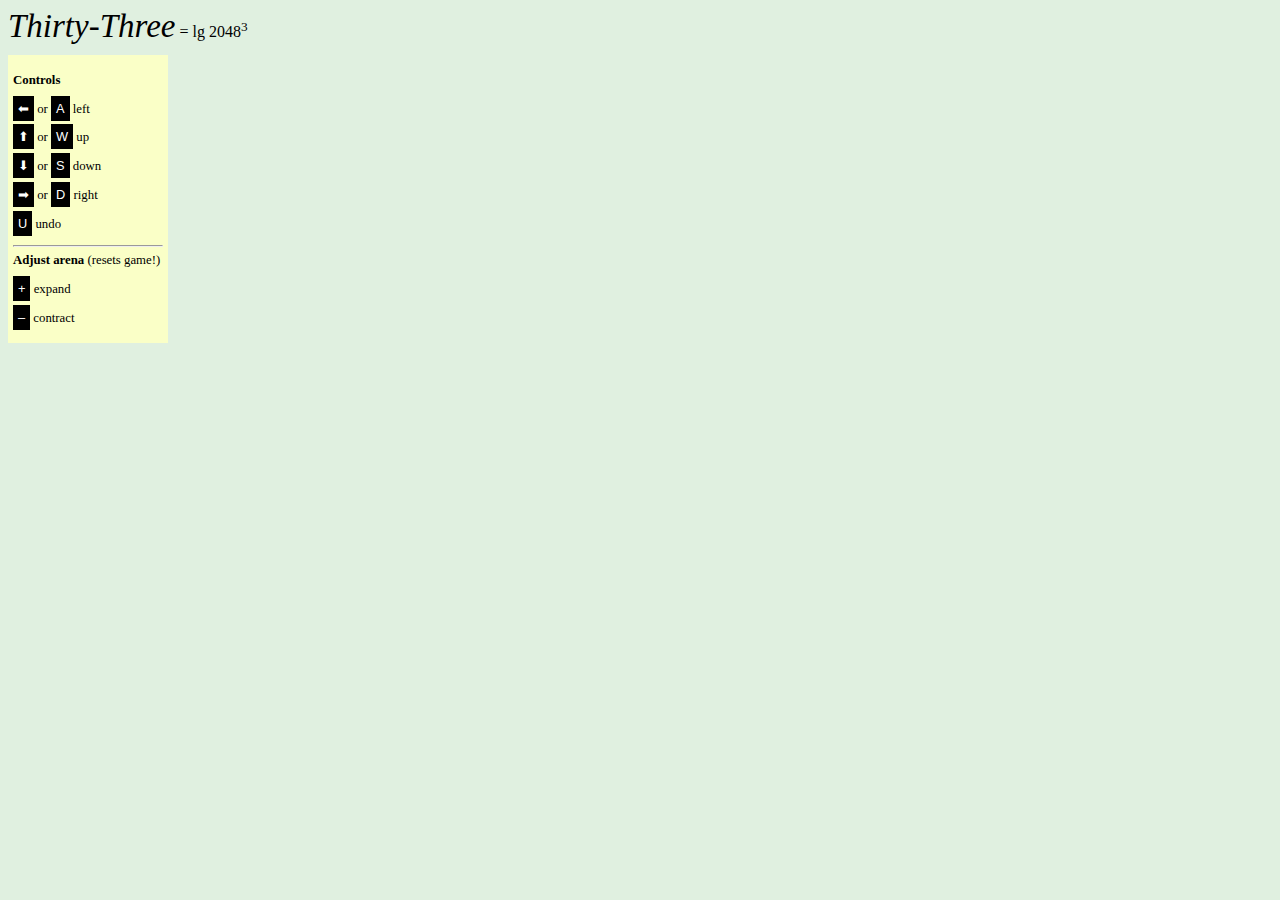
==== index.html @ 0bff74de ":mag: resizable arena" ====
<html>
  <head>
    <meta content="text/html;charset=utf-8" http-equiv="Content-Type">
    <meta content="utf-8" http-equiv="encoding">
    <link rel="stylesheet" type="text/css" href="static/thirty-three.css">
    <link rel="stylesheet" type="text/css" href="static/tiles.css">
    <title>Thirty-Three</title>
  </head>
  <body>
    <div>
      <span id="title"><em>Thirty-Three</em></span>
      <span id="subtitle">= lg 2048<sup>3</sup></span>
    </div>
    <div id="downtown">
    </div>
    <script src="http://fb.me/react-0.9.0.js"></script>
    <script src="target/cljsbuild-compiler-0/goog/base.js"
	    type="text/javascript">
    </script>
    <script src="static/thirty-three.js" type="text/javascript"></script>
    <script type="text/javascript">goog.require("Thirty_Three.core");</script>
    <div id="controls">
      <p><strong>Controls</strong></p>
      <p><span class="key">&#11013;</span> or <span class="key">A</span> left</p>
      <p><span class="key">&#11014;</span> or <span class="key">W</span> up</p>
      <p><span class="key">&#11015;</span> or <span class="key">S</span> down</p>
      <p><span class="key">&#10145;</span> or <span class="key">D</span> right</p>
      <p><span class="key">U</span> undo</p>
      <hr/>
      <strong>Adjust arena</strong> (resets game!)
      <p><span class="key">+</span> expand</p>
      <p><span class="key">&ndash;</span> contract</p>


    </div>
  </body>
</html>
---- static/thirty-three.css ----
body {
    background-color:#E0F0E0;
}

#title {
    font-size: 33px; /* obligatory */
    margin-bottom: 0px;
}

h4 { margin:0px; }

.row {
    font-size: 25px;
}

.tile {
    width: 33px;
    height: 33px;
    display: inline-block;
}

#controls {
    margin-top: 10px;
    font-size: 80%;
    padding: 5px;
    width: 150px;
    background-color: #FAFFC7;
}

.key {
    font-family: Sans-Serif;
    padding: 5px;
    background-color: #000000;
    color: #ffffff;
}

[data-value="_"] {
    background-color: #E0C0E0;
}
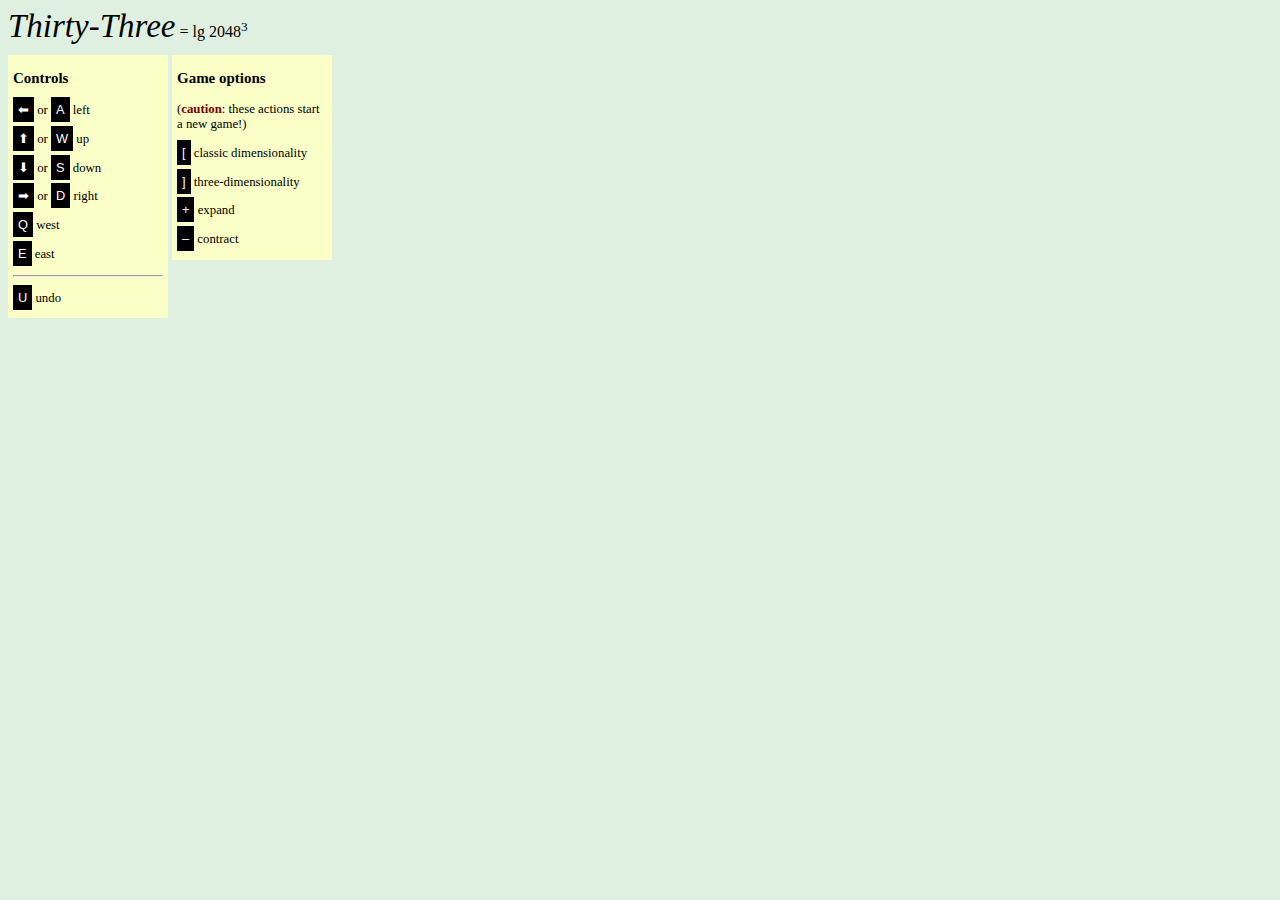
==== commit dd862058: ":sparkling_heart: three-interface is default, resizeable too" ====
--- a/index.html
+++ b/index.html
@@ -19,19 +19,24 @@
     </script>
     <script src="static/thirty-three.js" type="text/javascript"></script>
     <script type="text/javascript">goog.require("Thirty_Three.core");</script>
-    <div id="controls">
-      <p><strong>Controls</strong></p>
+    <div id="controls" class="legend">
+      <h3>Controls</h3>
       <p><span class="key">&#11013;</span> or <span class="key">A</span> left</p>
       <p><span class="key">&#11014;</span> or <span class="key">W</span> up</p>
       <p><span class="key">&#11015;</span> or <span class="key">S</span> down</p>
       <p><span class="key">&#10145;</span> or <span class="key">D</span> right</p>
+      <p><span class="key">Q</span> west</p>
+      <p><span class="key">E</span> east</p>
+      <hr/>
       <p><span class="key">U</span> undo</p>
-      <hr/>
-      <strong>Adjust arena</strong> (resets game!)
+    </div>
+    <div id="options" class="legend">
+      <h3>Game options</h3>
+      (<strong style="color:#770000;">caution</strong>: these actions start a new game!)
+      <p><span class="key">[</span> classic dimensionality</p>
+      <p><span class="key">]</span> three-dimensionality</p>
       <p><span class="key">+</span> expand</p>
       <p><span class="key">&ndash;</span> contract</p>
-
-
     </div>
   </body>
 </html>
--- a/static/thirty-three.css
+++ b/static/thirty-three.css
@@ -9,6 +9,11 @@
 
 h4 { margin:0px; }
 
+.level {
+    margin: 5px;
+    display: inline-block;
+}
+
 .row {
     font-size: 25px;
 }
@@ -19,12 +24,15 @@
     display: inline-block;
 }
 
-#controls {
+.legend {
     margin-top: 10px;
     font-size: 80%;
-    padding: 5px;
+    padding-left: 5px;
+    padding-right: 5px;
     width: 150px;
     background-color: #FAFFC7;
+    display: inline-block;
+    vertical-align: top;
 }
 
 .key {
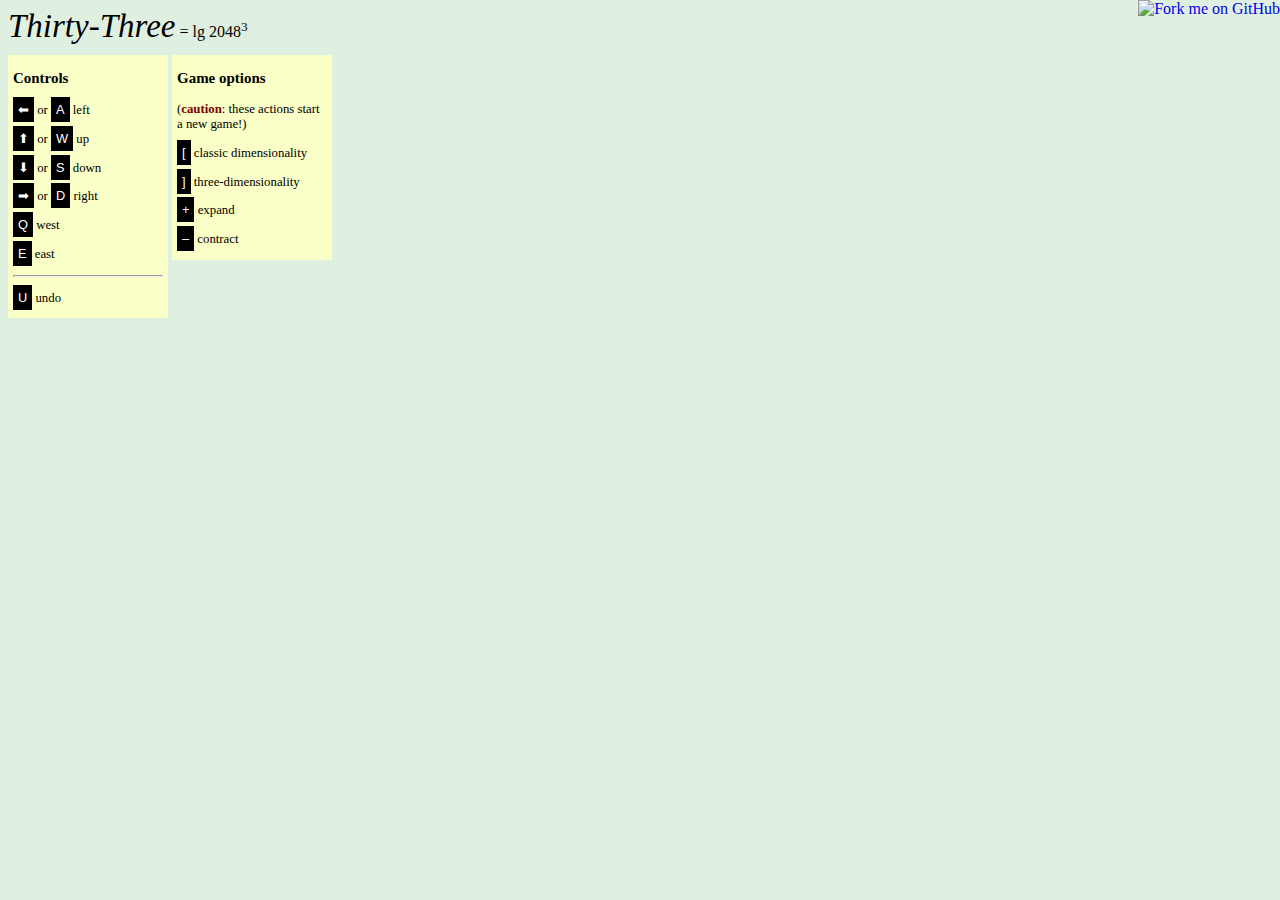
==== commit 439c490e: "GitHub :ribbon: link, seeding constant consistency" ====
--- a/index.html
+++ b/index.html
@@ -7,6 +7,7 @@
     <title>Thirty-Three</title>
   </head>
   <body>
+    <a href="https://github.com/zackmdavis/Thirty-Three" target="_blank"><img style="position: absolute; top: 0; right: 0; border: 0;" src="https://camo.githubusercontent.com/e7bbb0521b397edbd5fe43e7f760759336b5e05f/68747470733a2f2f73332e616d617a6f6e6177732e636f6d2f6769746875622f726962626f6e732f666f726b6d655f72696768745f677265656e5f3030373230302e706e67" alt="Fork me on GitHub" data-canonical-src="https://s3.amazonaws.com/github/ribbons/forkme_right_green_007200.png"></a>
     <div>
       <span id="title"><em>Thirty-Three</em></span>
       <span id="subtitle">= lg 2048<sup>3</sup></span>
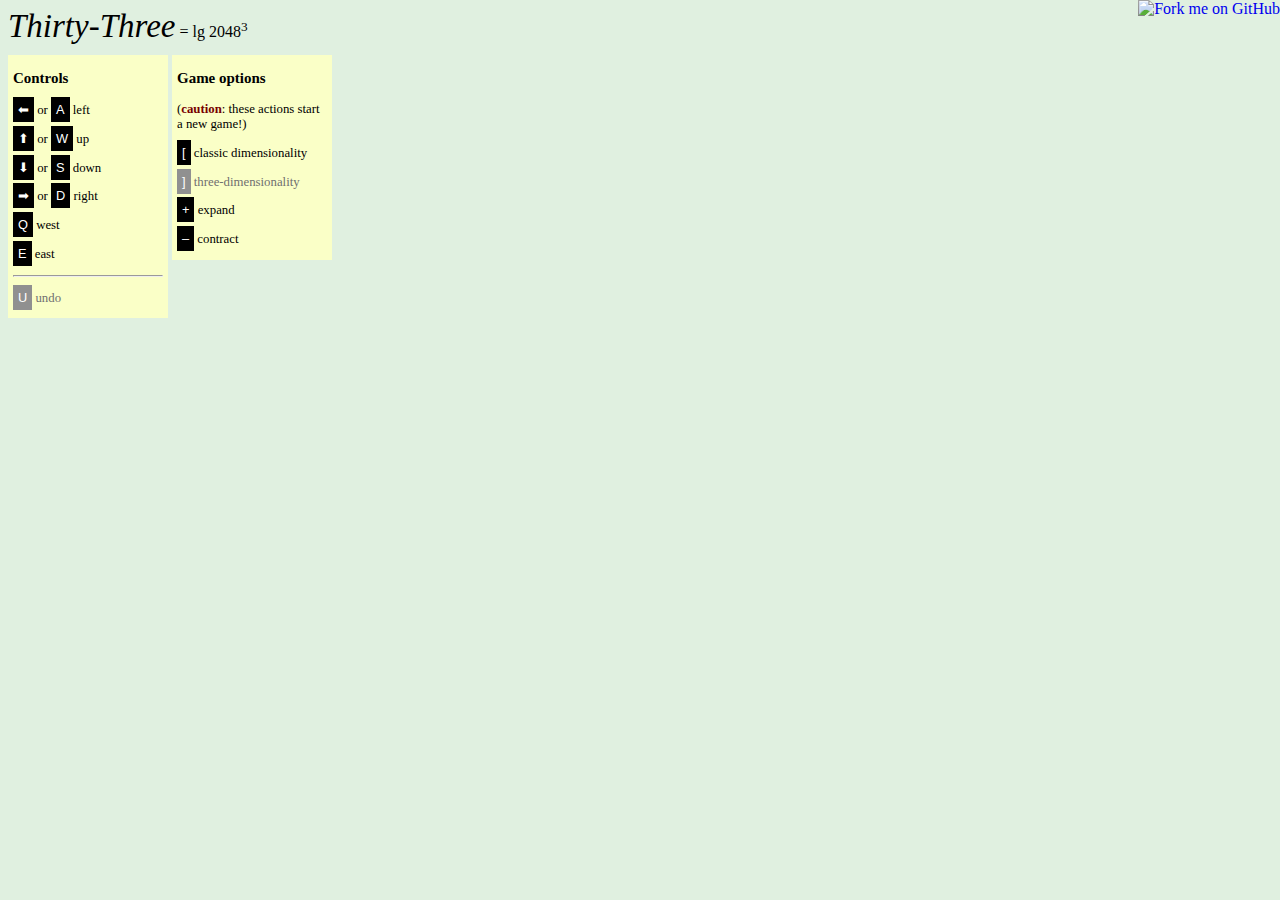
==== commit e1f483ba: ":traffic_light: static support towards indicating unavailable actions" ====
--- a/index.html
+++ b/index.html
@@ -22,22 +22,54 @@
     <script type="text/javascript">goog.require("Thirty_Three.core");</script>
     <div id="controls" class="legend">
       <h3>Controls</h3>
-      <p><span class="key">&#11013;</span> or <span class="key">A</span> left</p>
-      <p><span class="key">&#11014;</span> or <span class="key">W</span> up</p>
-      <p><span class="key">&#11015;</span> or <span class="key">S</span> down</p>
-      <p><span class="key">&#10145;</span> or <span class="key">D</span> right</p>
-      <p><span class="key">Q</span> west</p>
-      <p><span class="key">E</span> east</p>
+      <p>
+        <span class="key available-key">&#11013;</span>
+        or <span class="key available-key">A</span> left
+      </p>
+      <p>
+        <span class="key available-key">&#11014;</span>
+        or <span class="key available-key">W</span> up
+      </p>
+      <p>
+        <span class="key available-key">&#11015;</span>
+        or <span class="key available-key">S</span> down</p>
+      <p>
+        <span class="key available-key">&#10145;</span>
+        or <span class="key available-key">D</span> right
+      </p>
+      <p>
+        <span class="key available-key" data-action="west">Q</span>
+        <span class="label available-label">west</span>
+      </p>
+      <p>
+        <span class="key available-key" data-action="east">E</span>
+        <span class="label available-label">east</span>
+      </p>
       <hr/>
-      <p><span class="key">U</span> undo</p>
+      <p>
+        <span class="key unavailable-key" data-action="undo">U</span>
+        <span class="label unavailable-label">undo</span>
+      </p>
     </div>
     <div id="options" class="legend">
       <h3>Game options</h3>
       (<strong style="color:#770000;">caution</strong>: these actions start a new game!)
-      <p><span class="key">[</span> classic dimensionality</p>
-      <p><span class="key">]</span> three-dimensionality</p>
-      <p><span class="key">+</span> expand</p>
-      <p><span class="key">&ndash;</span> contract</p>
+      <p>
+        <span class="key available-key">[</span>
+        <span class="label available-label">classic dimensionality</span>
+      </p>
+      <p>
+        <span class="key unavailable-key">]</span>
+        <span class="label unavailable-label">three-dimensionality</span>
+      </p>
+      <p>
+        <span class="key available-key">+</span>
+        <span class="label available-label">expand</span>
+      </p>
+      <p>
+        <span class="key available-key">&ndash;</span>
+        <span class="label available-label">contract</span>
+      </p>
     </div>
   </body>
 </html>
--- a/static/thirty-three.css
+++ b/static/thirty-three.css
@@ -1,47 +1,58 @@
 body {
-    background-color:#E0F0E0;
+  background-color:#E0F0E0;
 }
 
 #title {
-    font-size: 33px; /* obligatory */
-    margin-bottom: 0px;
+  font-size: 33px; /* obligatory */
+  margin-bottom: 0px;
 }
 
 h4 { margin:0px; }
 
 .level {
-    margin: 5px;
-    display: inline-block;
+  margin: 5px;
+  display: inline-block;
 }
 
 .row {
-    font-size: 25px;
+  font-size: 25px;
 }
 
 .tile {
-    width: 33px;
-    height: 33px;
-    display: inline-block;
+  width: 33px;
+  height: 33px;
+  display: inline-block;
 }
 
 .legend {
-    margin-top: 10px;
-    font-size: 80%;
-    padding-left: 5px;
-    padding-right: 5px;
-    width: 150px;
-    background-color: #FAFFC7;
-    display: inline-block;
-    vertical-align: top;
+  margin-top: 10px;
+  font-size: 80%;
+  padding-left: 5px;
+  padding-right: 5px;
+  width: 150px;
+  background-color: #FAFFC7;
+  display: inline-block;
+  vertical-align: top;
 }
 
 .key {
-    font-family: Sans-Serif;
-    padding: 5px;
-    background-color: #000000;
-    color: #ffffff;
+  font-family: Sans-Serif;
+  padding: 5px;
+  color: #ffffff;
+}
+
+.available-key {
+  background-color: #000000;
+}
+
+.unavailable-key {
+  background-color: #909090;
+}
+
+.unavailable-label {
+  color: #707070;
 }
 
 [data-value="_"] {
-    background-color: #E0C0E0;
-}+  background-color: #E0C0E0;
+}
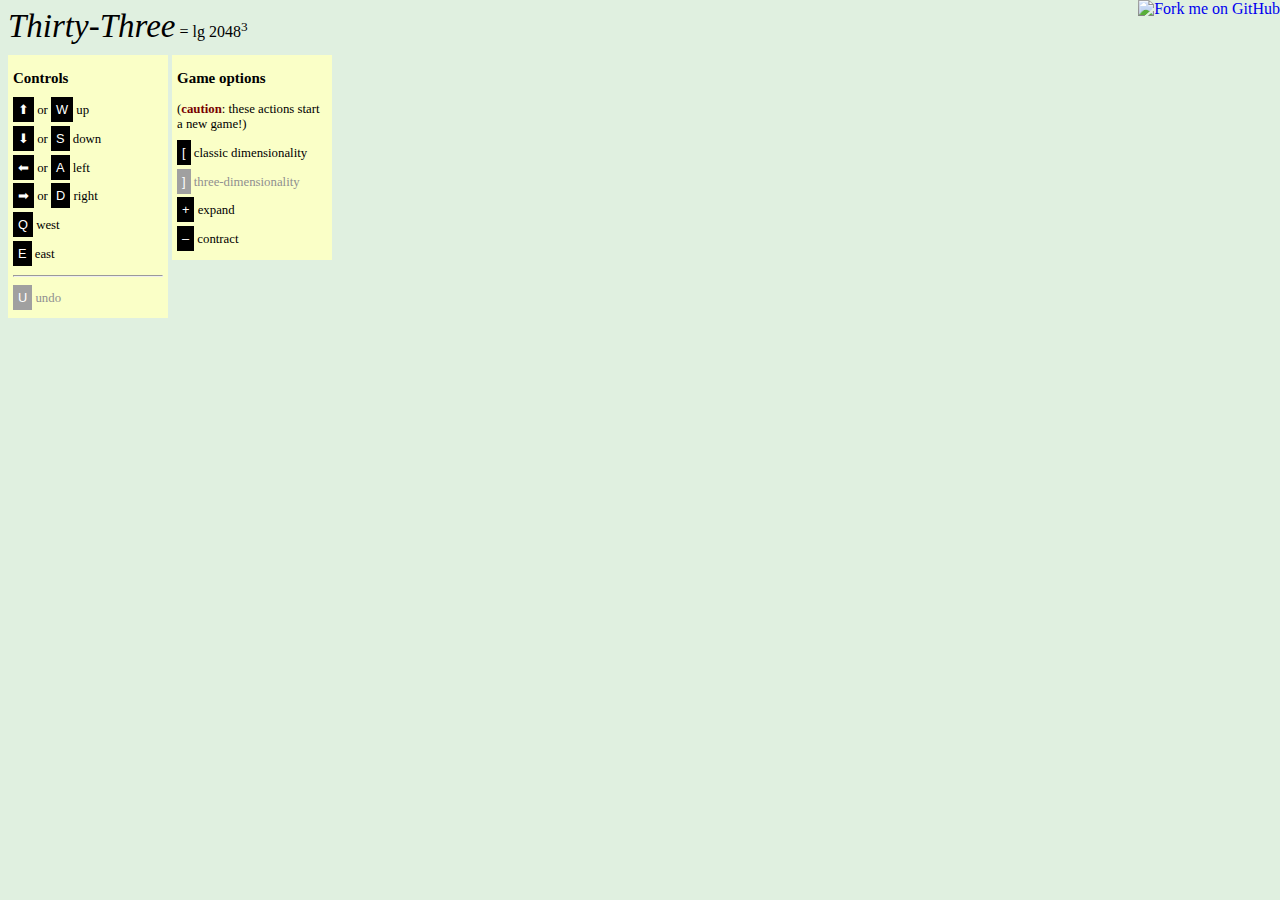
==== commit 6d2a980a: "label-availability! by dimensionality" ====
--- a/index.html
+++ b/index.html
@@ -14,6 +14,7 @@
     </div>
     <div id="downtown">
     </div>
+    <script src="http://code.jquery.com/jquery-1.11.1.min.js"></script>
     <script src="http://fb.me/react-0.9.0.js"></script>
     <script src="target/cljsbuild-compiler-0/goog/base.js"
 	    type="text/javascript">
@@ -22,53 +23,53 @@
     <script type="text/javascript">goog.require("Thirty_Three.core");</script>
     <div id="controls" class="legend">
       <h3>Controls</h3>
-      <p>
-        <span class="key available-key">&#11013;</span>
-        or <span class="key available-key">A</span> left
+      <p class="available up">
+        <span class="key">&#11014;</span>
+        or <span class="key">W</span> up
       </p>
-      <p>
-        <span class="key available-key">&#11014;</span>
-        or <span class="key available-key">W</span> up
+      <p class="available down">
+        <span class="key">&#11015;</span>
+        or <span class="key">S</span> down</p>
+      <p class="available left">
+        <span class="key">&#11013;</span>
+        or <span class="key">A</span> left
       </p>
-      <p>
-        <span class="key available-key">&#11015;</span>
-        or <span class="key available-key">S</span> down</p>
-      <p>
-        <span class="key available-key">&#10145;</span>
-        or <span class="key available-key">D</span> right
+      <p class="available right">
+        <span class="key">&#10145;</span>
+        or <span class="key">D</span> right
       </p>
-      <p>
-        <span class="key available-key" data-action="west">Q</span>
-        <span class="label available-label">west</span>
+      <p class="available west">
+        <span class="key" data-action="west">Q</span>
+        <span class="label">west</span>
       </p>
-      <p>
-        <span class="key available-key" data-action="east">E</span>
-        <span class="label available-label">east</span>
+      <p class="available east">
+        <span class="key" data-action="east">E</span>
+        <span class="label">east</span>
       </p>
       <hr/>
-      <p>
-        <span class="key unavailable-key" data-action="undo">U</span>
-        <span class="label unavailable-label">undo</span>
+      <p class="unavailable undo">
+        <span class="key" data-action="undo">U</span>
+        <span class="label">undo</span>
       </p>
     </div>
     <div id="options" class="legend">
       <h3>Game options</h3>
       (<strong style="color:#770000;">caution</strong>: these actions start a new game!)
-      <p>
-        <span class="key available-key">[</span>
-        <span class="label available-label">classic dimensionality</span>
+      <p class="available two-alter">
+        <span class="key">[</span>
+        <span class="label">classic dimensionality</span>
       </p>
-      <p>
-        <span class="key unavailable-key">]</span>
-        <span class="label unavailable-label">three-dimensionality</span>
+      <p class="unavailable three-alter">
+        <span class="key">]</span>
+        <span class="label">three-dimensionality</span>
       </p>
-      <p>
-        <span class="key available-key">+</span>
-        <span class="label available-label">expand</span>
+      <p class="available expand">
+        <span class="key">+</span>
+        <span class="label">expand</span>
       </p>
-      <p>
-        <span class="key available-key">&ndash;</span>
-        <span class="label available-label">contract</span>
+      <p class="available contract">
+        <span class="key">&ndash;</span>
+        <span class="label">contract</span>
       </p>
     </div>
   </body>
--- a/static/thirty-three.css
+++ b/static/thirty-three.css
@@ -41,16 +41,16 @@
   color: #ffffff;
 }
 
-.available-key {
+.available .key {
   background-color: #000000;
 }
 
-.unavailable-key {
-  background-color: #909090;
+.unavailable .key {
+  background-color: #A0A0A0;
 }
 
-.unavailable-label {
-  color: #707070;
+.unavailable .label {
+  color: #909090;
 }
 
 [data-value="_"] {
